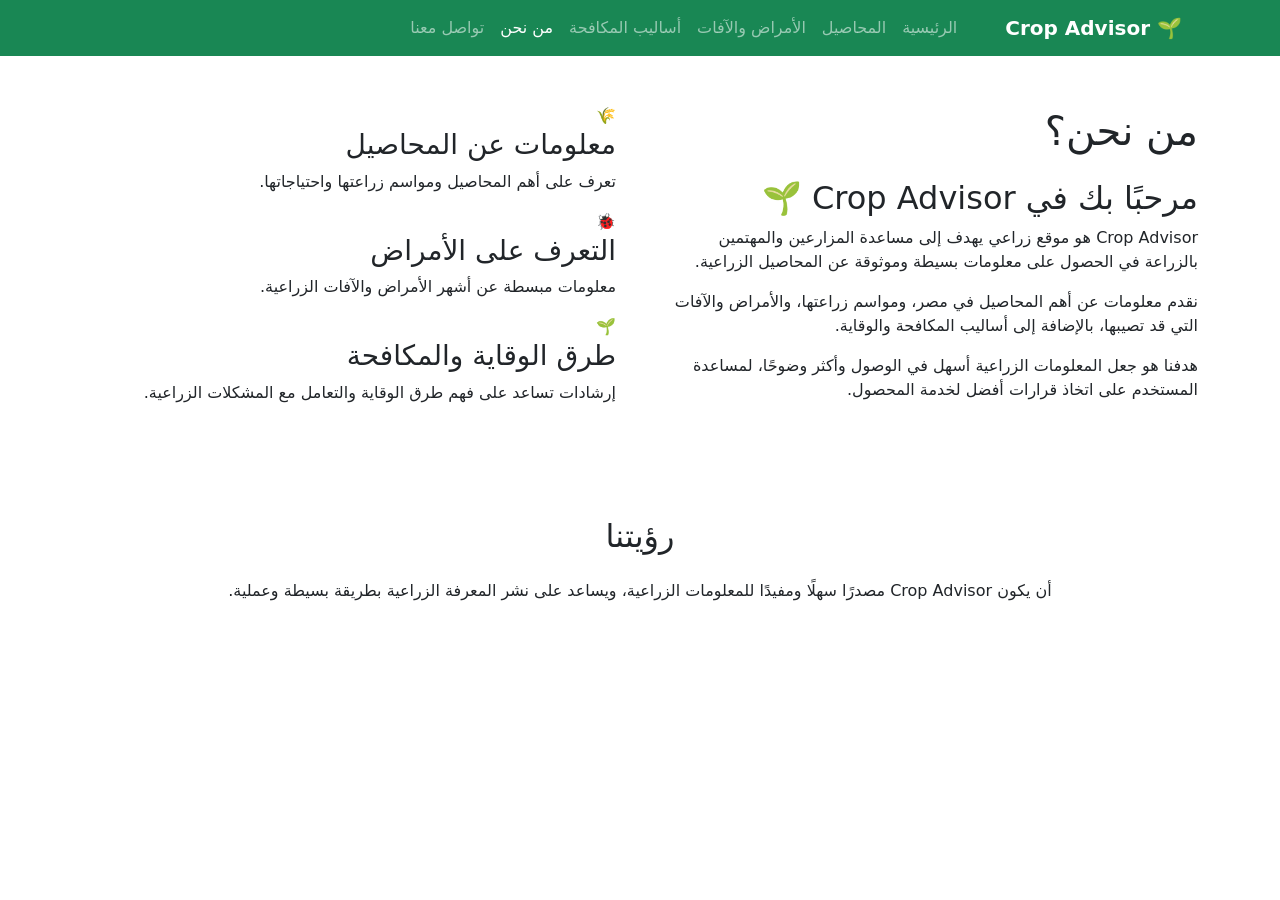
==== about.html @ 1215e51c "Add files via upload" ====
<!DOCTYPE html>
<html lang="ar" dir="rtl">

<head>
    <meta charset="UTF-8">
    <meta name="viewport" content="width=device-width, initial-scale=1.0">

    <title>من نحن - Crop Advisor</title>

    <link
        href="https://cdn.jsdelivr.net/npm/bootstrap@5.3.3/dist/css/bootstrap.min.css"
        rel="stylesheet">

    <link rel="stylesheet" href="style.css">
</head>

<body>

<!-- Navbar -->
<nav class="navbar navbar-expand-lg navbar-dark bg-success">
    <div class="container">

        <a class="navbar-brand fw-bold" href="mo7.html">
            🌱 Crop Advisor
        </a>

        <button class="navbar-toggler"
                type="button"
                data-bs-toggle="collapse"
                data-bs-target="#navbarNav">

            <span class="navbar-toggler-icon"></span>
        </button>

        <div class="collapse navbar-collapse" id="navbarNav">

            <ul class="navbar-nav ms-auto">

                <li class="nav-item">
                    <a class="nav-link" href="mo7.html">
                        الرئيسية
                    </a>
                </li>

                <li class="nav-item">
                    <a class="nav-link" href="crops.html">
                        المحاصيل
                    </a>
                </li>

                <li class="nav-item">
                    <a class="nav-link" href="diseases.html">
                        الأمراض والآفات
                    </a>
                </li>

                <li class="nav-item">
                    <a class="nav-link" href="control-methods.html">
                        أساليب المكافحة
                    </a>
                </li>

                <li class="nav-item">
                    <a class="nav-link active" href="about.html">
                        من نحن
                    </a>
                </li>

                <li class="nav-item">
                    <a class="nav-link" href="contact.html">
                        تواصل معنا
                    </a>
                </li>

            </ul>

        </div>
    </div>
</nav>


<!-- About Section -->
<section class="about-section py-5">

    <div class="container">

        <div class="row align-items-center g-5">

            <!-- Text -->
            <div class="col-lg-6">

                <h1 class="section-title mb-4">
                    من نحن؟
                </h1>

                <h2>
                    مرحبًا بك في Crop Advisor 🌱
                </h2>

                <p>
                    Crop Advisor هو موقع زراعي يهدف إلى مساعدة
                    المزارعين والمهتمين بالزراعة في الحصول على
                    معلومات بسيطة وموثوقة عن المحاصيل الزراعية.
                </p>

                <p>
                    نقدم معلومات عن أهم المحاصيل في مصر،
                    ومواسم زراعتها، والأمراض والآفات التي قد
                    تصيبها، بالإضافة إلى أساليب المكافحة
                    والوقاية.
                </p>

                <p>
                    هدفنا هو جعل المعلومات الزراعية أسهل في
                    الوصول وأكثر وضوحًا، لمساعدة المستخدم
                    على اتخاذ قرارات أفضل لخدمة المحصول.
                </p>

            </div>


            <!-- Features -->
            <div class="col-lg-6">

                <div class="about-card">

                    <div class="about-item">
                        <div class="about-icon">🌾</div>

                        <div>
                            <h3>معلومات عن المحاصيل</h3>
                            <p>
                                تعرف على أهم المحاصيل ومواسم
                                زراعتها واحتياجاتها.
                            </p>
                        </div>
                    </div>


                    <div class="about-item">
                        <div class="about-icon">🐞</div>

                        <div>
                            <h3>التعرف على الأمراض</h3>
                            <p>
                                معلومات مبسطة عن أشهر الأمراض
                                والآفات الزراعية.
                            </p>
                        </div>
                    </div>


                    <div class="about-item">
                        <div class="about-icon">🌱</div>

                        <div>
                            <h3>طرق الوقاية والمكافحة</h3>
                            <p>
                                إرشادات تساعد على فهم طرق
                                الوقاية والتعامل مع المشكلات الزراعية.
                            </p>
                        </div>
                    </div>

                </div>

            </div>

        </div>

    </div>

</section>


<!-- Mission -->
<section class="mission-section py-5">

    <div class="container text-center">

        <h2 class="section-title mb-4">
            رؤيتنا
        </h2>

        <p class="mission-text">
            أن يكون Crop Advisor مصدرًا سهلًا ومفيدًا
            للمعلومات الزراعية، ويساعد على نشر المعرفة
            الزراعية بطريقة بسيطة وعملية.
        </p>

    </div>

</section>


</body>
</html>
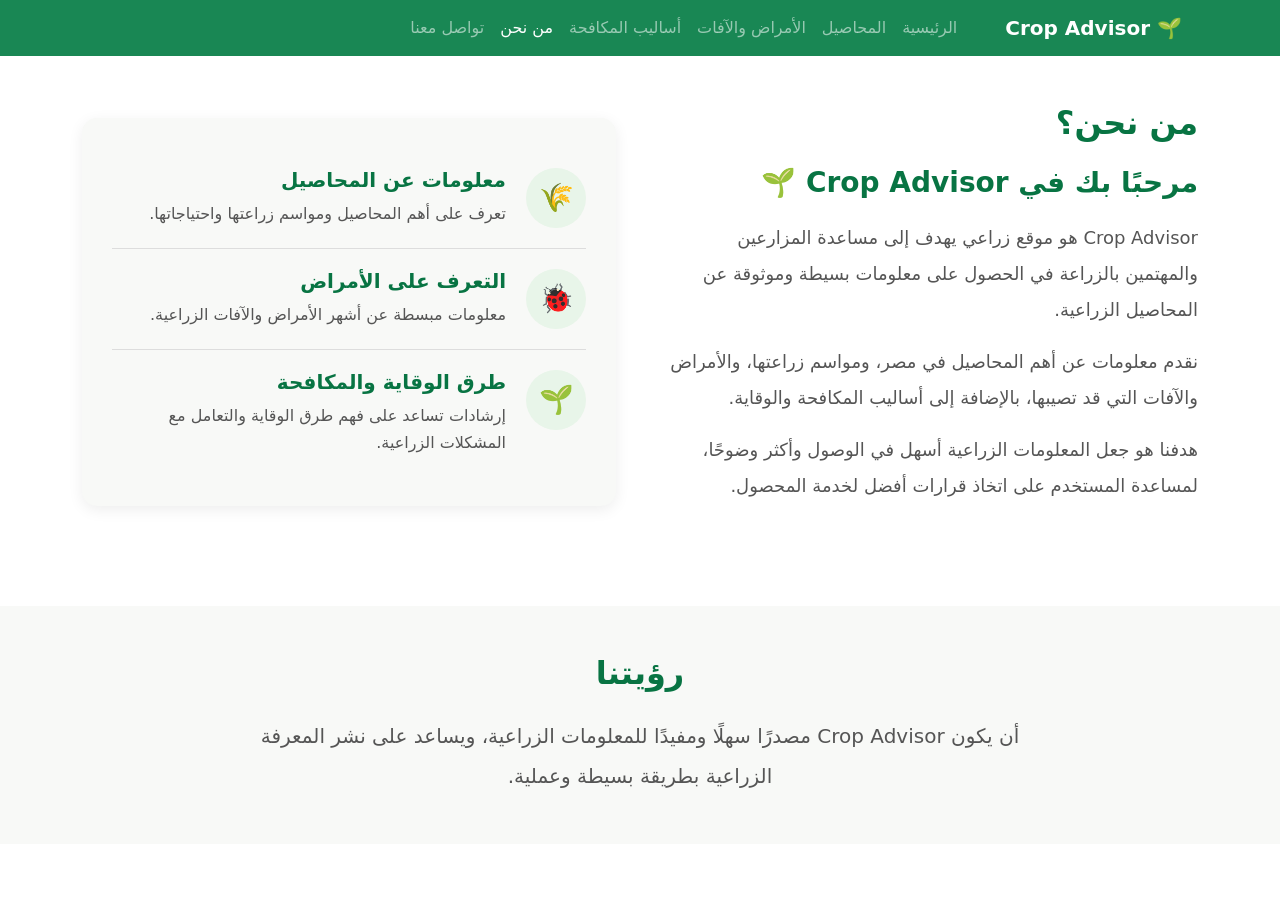
==== commit 19f9f1bb: "Update about.html" ====
--- a/about.html
+++ b/about.html
@@ -20,7 +20,7 @@
 <nav class="navbar navbar-expand-lg navbar-dark bg-success">
     <div class="container">
 
-        <a class="navbar-brand fw-bold" href="mo7.html">
+        <a class="navbar-brand fw-bold" href="index.html">
             🌱 Crop Advisor
         </a>
 
@@ -194,4 +194,4 @@
 
 
 </body>
-</html>+</html>
--- a/style.css
+++ b/style.css
@@ -0,0 +1,723 @@
+.hero {
+    padding: 20px 0 40px;
+    min-height: 520px;
+    background: #f8f9f5;
+}
+
+.hero .row {
+    transform: translateY(-70px);
+}
+
+.hero h1 {
+    font-size: 48px;
+    font-weight: 700;
+    color: #064e3b;
+    line-height: 1.3;
+    margin-bottom: 20px;
+}
+
+.hero p {
+    font-size: 20px;
+    line-height: 1.8;
+    color: #222;
+    margin-bottom: 25px;
+}
+
+.hero-image {
+    max-height: 450px;
+    width: 100%;
+    object-fit: contain;
+}.hero {
+    padding: 20px 0 40px;
+    min-height: 520px;
+    background: #f8f9f5;
+}
+
+.hero .row {
+    transform: translateY(-200px);
+}
+
+.hero h1 {
+    font-size: 48px;
+    font-weight: 700;
+    color: #064e3b;
+    line-height: 1.3;
+    margin-bottom: 20px;
+}
+
+.hero p {
+    font-size: 20px;
+    line-height: 1.8;
+    color: #222;
+    margin-bottom: 25px;
+}
+
+.hero-image {
+    max-height: 450px;
+    width: 100%;
+    object-fit: contain;
+}
+
+.hero h1 {
+    font-size: 48px;
+    font-weight: 700;
+    color: #064e3b;
+    line-height: 1.3;
+}
+
+.hero p {
+    font-size: 20px;
+    line-height: 1.8;
+    color: #222;
+    margin: 20px 0;
+}
+
+.hero-buttons {
+    display: flex;
+    gap: 15px;
+    justify-content: center;
+}
+
+.hero-buttons .btn {
+    padding: 12px 28px;
+    border-radius: 8px;
+    font-weight: bold;
+}
+
+.hero-images {
+    position: relative;
+    min-height: 360px;
+    transform: translateY(-40px);
+}
+
+.main-farm-image {
+    width: 280px;
+    height: 280px;
+    object-fit: cover;
+    border-radius: 50%;
+    border: 4px solid white;
+}
+
+.crop-image {
+    position: absolute;
+    width: 145px;
+    height: 145px;
+    object-fit: cover;
+    border-radius: 50%;
+    border: 4px solid white;
+}
+
+.tomato {
+    left: 30px;
+    bottom: 10px;
+}
+
+.wheat {
+    right: 20px;
+    bottom: 0;
+}
+.hero {
+    padding: 20px 0;
+    min-height: 430px;
+    background: #f8f9f5;
+}
+
+.hero h1 {
+    font-size: 48px;
+    font-weight: bold;
+    color: #064e3b;
+    line-height: 1.4;
+}
+
+.hero p {
+    font-size: 19px;
+    line-height: 1.8;
+    margin: 20px 0;
+}
+
+.hero-image {
+    max-height: 450px;
+    object-fit: contain;
+}
+/* Popular Crops */
+.crops-section {
+    background: #ffffff;
+}
+
+.section-title {
+    color: #087443;
+    font-size: 32px;
+    font-weight: bold;
+}
+
+.crop-card {
+    background: #fff;
+    border-radius: 12px;
+    overflow: hidden;
+    border: 1px solid #e5e5e5;
+    box-shadow: 0 2px 8px rgba(0,0,0,0.08);
+    transition: 0.3s;
+}
+
+.crop-card:hover {
+    transform: translateY(-5px);
+}
+
+.crop-card img {
+    width: 100%;
+    height: 155px;
+    object-fit: cover;
+    display: block;
+}
+
+.crop-name {
+    padding: 14px;
+    text-align: center;
+    font-size: 18px;
+    font-weight: bold;
+    color: #222;
+}
+
+.crop-name span {
+    margin-right: 8px;
+}
+/* Why Crop Advisor */
+.why-section {
+    background: #f8f9f7;
+    padding: 60px 0;
+}
+
+.why-card {
+    background: #fff;
+    border-radius: 12px;
+    padding: 35px 25px;
+    min-height: 230px;
+    border: 1px solid #e5e5e5;
+    box-shadow: 0 3px 10px rgba(0, 0, 0, 0.06);
+    transition: 0.3s;
+}
+
+.why-card:hover {
+    transform: translateY(-5px);
+}
+
+.why-icon {
+    width: 65px;
+    height: 65px;
+    margin: 0 auto 20px;
+    border-radius: 50%;
+    background: #e8f5e9;
+    display: flex;
+    align-items: center;
+    justify-content: center;
+    font-size: 30px;
+}
+
+.why-card h3 {
+    color: #087443;
+    font-size: 21px;
+    font-weight: bold;
+    margin-bottom: 15px;
+}
+
+.why-card p {
+    color: #555;
+    line-height: 1.8;
+    margin: 0;
+}
+/* Diseases Section */
+.diseases-section {
+    background: #ffffff;
+    padding: 60px 0;
+}
+
+.disease-card {
+    background: #fff;
+    border: 1px solid #e5e5e5;
+    border-radius: 12px;
+    padding: 30px 25px;
+    text-align: center;
+    min-height: 300px;
+    box-shadow: 0 3px 10px rgba(0, 0, 0, 0.06);
+    transition: 0.3s;
+}
+
+.disease-card:hover {
+    transform: translateY(-5px);
+}
+
+.disease-icon {
+    width: 70px;
+    height: 70px;
+    margin: 0 auto 20px;
+    border-radius: 50%;
+    background: #e8f5e9;
+    display: flex;
+    align-items: center;
+    justify-content: center;
+    font-size: 32px;
+}
+
+.disease-card h3 {
+    color: #087443;
+    font-size: 21px;
+    font-weight: bold;
+    margin-bottom: 15px;
+}
+
+.disease-card p {
+    color: #555;
+    line-height: 1.8;
+    margin-bottom: 20px;
+}
+
+.disease-btn {
+    display: inline-block;
+    background: #087443;
+    color: white;
+    text-decoration: none;
+    padding: 9px 20px;
+    border-radius: 7px;
+    transition: 0.3s;
+}
+
+.disease-btn:hover {
+    background: #065c35;
+    color: white;
+}
+/* About Page */
+
+.about-section {
+    background: #ffffff;
+    min-height: 550px;
+}
+
+.about-section h2 {
+    color: #087443;
+    font-size: 28px;
+    font-weight: bold;
+    margin-bottom: 20px;
+}
+
+.about-section p {
+    color: #555;
+    font-size: 18px;
+    line-height: 2;
+}
+
+.about-card {
+    background: #f8f9f7;
+    border-radius: 15px;
+    padding: 30px;
+    box-shadow: 0 4px 15px rgba(0, 0, 0, 0.07);
+}
+
+.about-item {
+    display: flex;
+    align-items: flex-start;
+    gap: 20px;
+    padding: 20px 0;
+    border-bottom: 1px solid #ddd;
+}
+
+.about-item:last-child {
+    border-bottom: none;
+}
+
+.about-icon {
+    min-width: 60px;
+    height: 60px;
+    border-radius: 50%;
+    background: #e8f5e9;
+    display: flex;
+    align-items: center;
+    justify-content: center;
+    font-size: 28px;
+}
+
+.about-item h3 {
+    color: #087443;
+    font-size: 20px;
+    font-weight: bold;
+    margin-bottom: 8px;
+}
+
+.about-item p {
+    font-size: 16px;
+    margin: 0;
+    line-height: 1.7;
+}
+
+.mission-section {
+    background: #f8f9f7;
+}
+
+.mission-text {
+    max-width: 800px;
+    margin: auto;
+    font-size: 20px;
+    color: #555;
+    line-height: 2;
+}
+/* Contact Page */
+
+.contact-section {
+    background: #f8f9f7;
+    min-height: 600px;
+}
+
+.contact-intro {
+    color: #666;
+    font-size: 18px;
+}
+
+.contact-info {
+    background: #087443;
+    color: white;
+    padding: 35px;
+    border-radius: 15px;
+    height: 100%;
+}
+
+.contact-info h2 {
+    margin-bottom: 20px;
+    font-weight: bold;
+}
+
+.contact-info > p {
+    line-height: 1.9;
+    margin-bottom: 30px;
+}
+
+.contact-item {
+    display: flex;
+    align-items: center;
+    gap: 15px;
+    padding: 15px 0;
+    border-bottom: 1px solid rgba(255,255,255,0.2);
+}
+
+.contact-item span {
+    font-size: 25px;
+}
+
+.contact-item p {
+    margin: 5px 0 0;
+}
+
+.contact-form {
+    background: white;
+    padding: 35px;
+    border-radius: 15px;
+    box-shadow: 0 4px 15px rgba(0,0,0,0.07);
+}
+
+.contact-form .form-control {
+    padding: 12px;
+    border-radius: 8px;
+}
+
+.contact-submit {
+    padding: 12px 35px;
+    font-weight: bold;
+}
+.footer {
+    background: #064e3b;
+    color: white;
+    padding: 50px 0 20px;
+}
+
+.footer h3 {
+    font-size: 21px;
+    font-weight: bold;
+    margin-bottom: 20px;
+}
+
+.footer p {
+    color: #d9eee5;
+    line-height: 1.8;
+}
+
+.footer-links {
+    list-style: none;
+    padding: 0;
+    margin: 0;
+}
+
+.footer-links li {
+    margin-bottom: 10px;
+}
+
+.footer-links a {
+    color: #d9eee5;
+    text-decoration: none;
+    transition: 0.3s;
+}
+
+.footer-links a:hover {
+    color: white;
+    padding-right: 5px;
+}
+
+.footer hr {
+    border-color: rgba(255,255,255,0.2);
+    margin: 30px 0 20px;
+}
+
+.footer-bottom p {
+    margin: 0;
+    font-size: 45px;
+}
+.footer-logo {
+    display: flex;
+    align-items: center;
+    justify-content: center;
+    gap: 10px;
+}
+
+.footer-logo img {
+    height: 150px;
+    width: auto;
+}
+
+.footer .col-md-4:first-child {
+    text-align: center;
+}
+
+
+.footer-logo img {
+    height: 45px;
+    width: auto;
+}
+.navbar-brand {
+    display: flex;
+    align-items: center;
+    gap: 10px;
+}
+
+.navbar-brand img {
+    height: 40px;
+    width: auto;
+}
+.crops-page {
+    background: #f8f9f7;
+    min-height: 600px;
+}
+
+.crop-description {
+    text-align: center;
+    color: #666;
+    line-height: 1.7;
+    padding: 0 15px 15px;
+    margin: 0;
+}
+.control-page {
+    background: #f8f9f7;
+    min-height: 600px;
+}
+
+.control-card {
+    background: #ffffff;
+    border: 1px solid #e5e5e5;
+    border-radius: 12px;
+    padding: 30px 25px;
+    text-align: center;
+    min-height: 270px;
+    box-shadow: 0 3px 10px rgba(0, 0, 0, 0.06);
+    transition: 0.3s;
+}
+
+.control-card:hover {
+    transform: translateY(-5px);
+}
+
+.control-icon {
+    width: 70px;
+    height: 70px;
+    margin: 0 auto 20px;
+    border-radius: 50%;
+    background: #e8f5e9;
+    display: flex;
+    align-items: center;
+    justify-content: center;
+    font-size: 32px;
+}
+
+.control-card h3 {
+    color: #087443;
+    font-size: 21px;
+    font-weight: bold;
+    margin-bottom: 15px;
+}
+
+.control-card p {
+    color: #555;
+    line-height: 1.8;
+    margin: 0;
+}
+/* معلومات عن أهمية الزراعة */
+.agriculture-info {
+    background: #f8f9f7;
+}
+
+.info-intro {
+    max-width: 850px;
+    margin: auto;
+    color: #555;
+    font-size: 18px;
+    line-height: 2;
+}
+
+.info-card {
+    background: #fff;
+    border-radius: 12px;
+    padding: 30px 25px;
+    min-height: 270px;
+    text-align: center;
+    border: 1px solid #e5e5e5;
+    box-shadow: 0 3px 10px rgba(0,0,0,.06);
+    transition: .3s;
+}
+
+.info-card:hover {
+    transform: translateY(-5px);
+}
+
+.info-icon {
+    width: 65px;
+    height: 65px;
+    margin: 0 auto 18px;
+    border-radius: 50%;
+    background: #e8f5e9;
+    display: flex;
+    align-items: center;
+    justify-content: center;
+    font-size: 30px;
+}
+
+.info-card h3 {
+    color: #087443;
+    font-size: 21px;
+    font-weight: bold;
+    margin-bottom: 15px;
+}
+
+.info-card p {
+    color: #555;
+    line-height: 1.9;
+    margin: 0;
+}
+
+
+/* كيف يساعدك Crop Advisor */
+.advisor-info {
+    background: #fff;
+}
+
+.advisor-text {
+    max-width: 900px;
+    margin: auto;
+    color: #555;
+    font-size: 18px;
+    line-height: 2;
+}
+
+.advisor-box {
+    background: #f8f9f7;
+    border-radius: 12px;
+    padding: 25px;
+    height: 100%;
+    border-right: 4px solid #087443;
+}
+
+.advisor-box h3 {
+    color: #087443;
+    font-size: 20px;
+    font-weight: bold;
+    margin-bottom: 15px;
+}
+
+.advisor-box p {
+    color: #555;
+    line-height: 1.8;
+    margin: 0;
+}
+
+
+/* النصائح الزراعية */
+.tips-section {
+    background: #f8f9f7;
+}
+
+.tips-list {
+    max-width: 900px;
+    margin: auto;
+}
+
+.tip-item {
+    display: flex;
+    align-items: center;
+    gap: 20px;
+    background: #fff;
+    padding: 20px;
+    margin-bottom: 15px;
+    border-radius: 10px;
+    border: 1px solid #e5e5e5;
+}
+
+.tip-item span {
+    min-width: 45px;
+    height: 45px;
+    border-radius: 50%;
+    background: #087443;
+    color: #fff;
+    display: flex;
+    align-items: center;
+    justify-content: center;
+    font-weight: bold;
+}
+
+.tip-item p {
+    margin: 0;
+    color: #333;
+    line-height: 1.8;
+    font-weight: bold;
+}
+.tip-item span {
+    min-width: 45px;
+    height: 45px;
+    border-radius: 50%;
+    background: #087443;
+    color: #fff;
+    display: flex;
+    align-items: center;
+    justify-content: center;
+    font-weight: bold;
+    font-size: 16px;
+}
+.navbar-brand img {
+    height: 150px !important;
+    width: auto !important;
+    object-fit: contain;
+}
+.footer-logo {
+    display: flex;
+    align-items: center;
+    justify-content: center;
+    gap: 10px;
+}
+
+.footer-logo img {
+    height: 250px;
+    width: auto;
+    object-fit: contain;
+}
+
+.footer-text {
+    max-width: 800px;
+    margin: 15px auto 0;
+    line-height: 2;
+}
+.footer-logo {
+    font-size: 908px;
+}
